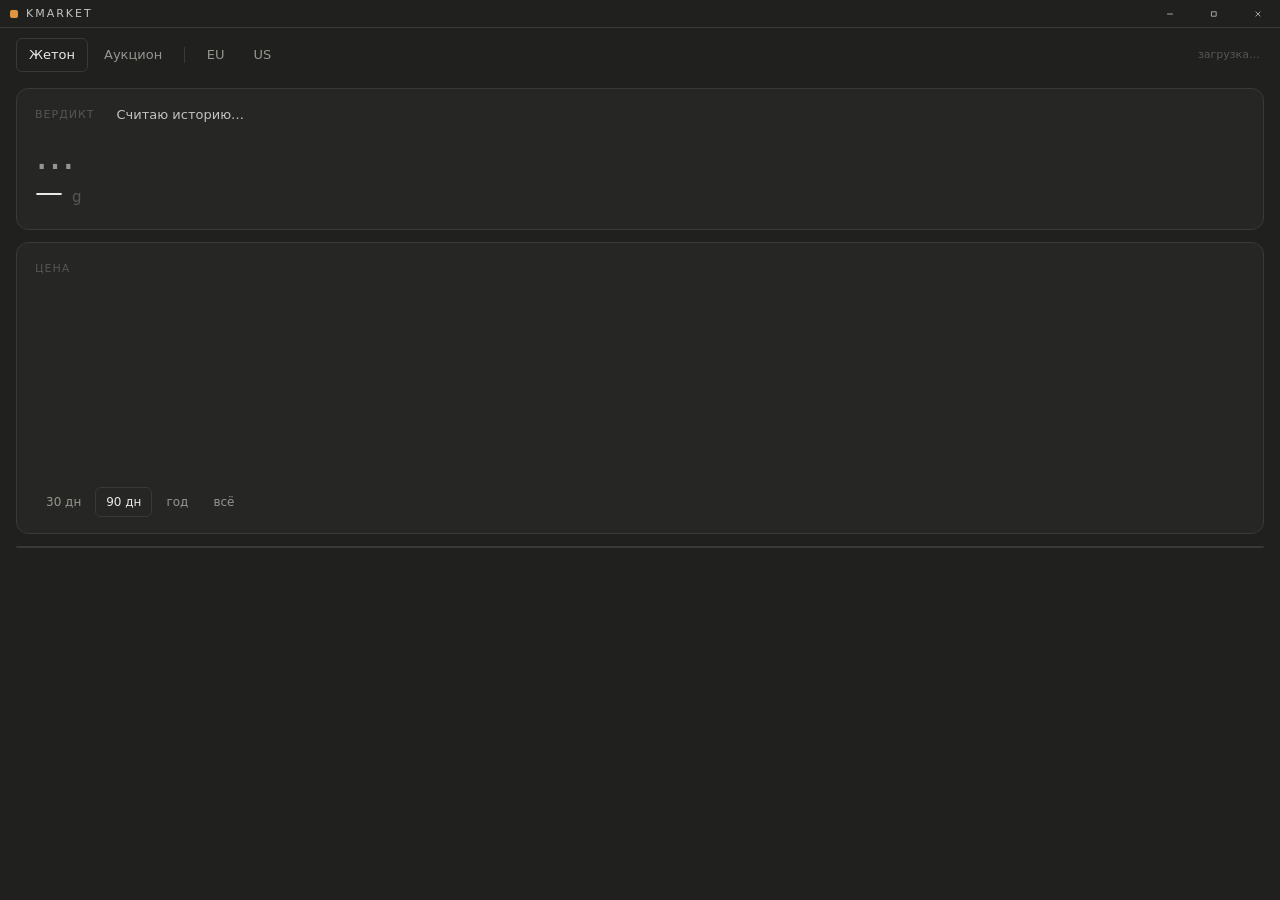
==== kmarket/ui/index.html @ 52eb10e0 "Модуль 2 (аукцион), приложение вместо сайта, сбор окнами Аукцион. Новые auction/items/watchlist/coll" ====
<!DOCTYPE html>
<html lang="ru">
<head>
<meta charset="utf-8">
<title>KMARKET</title>
<link rel="stylesheet" href="style.css">
</head>
<body data-max="0">

<!-- Иконки на сетке 24×24, толщина штриха 1.6, круглые концы, показ 12 px —
     кнопки окна система рисует именно такими. -->
<header class="titlebar pywebview-drag-region">
  <div class="brand">
    <span class="mark"></span>
    <span class="wordmark">KMARKET</span>
  </div>
  <div class="chrome">
    <button class="win" data-win="minimize" title="Свернуть" aria-label="Свернуть">
      <svg viewBox="0 0 24 24" aria-hidden="true"><path d="M7 12h10"/></svg>
    </button>
    <!-- Обе иконки лежат в разметке, меняется видимая: переписывать
         содержимое кнопки на лету WebView2 иногда не успевает отрисовать. -->
    <button class="win" id="btn-max" data-win="maximize" title="Развернуть" aria-label="Развернуть">
      <svg class="on-max" viewBox="0 0 24 24" aria-hidden="true">
        <path d="M7.6 7.6h8.8v8.8H7.6z"/>
      </svg>
      <svg class="on-restore" viewBox="0 0 24 24" aria-hidden="true">
        <path d="M9.4 9.4V7.6h7v7h-1.8"/>
        <path d="M7.6 9.4h7v7h-7z"/>
      </svg>
    </button>
    <button class="win danger" data-win="close" title="Закрыть" aria-label="Закрыть">
      <svg viewBox="0 0 24 24" aria-hidden="true">
        <path d="M7.8 7.8l8.4 8.4"/>
        <path d="M16.2 7.8l-8.4 8.4"/>
      </svg>
    </button>
  </div>
</header>

<main id="app">

  <nav class="tabs">
    <button class="tab is-on" data-tab="token">Жетон</button>
    <button class="tab" data-tab="auction">Аукцион</button>
    <span class="gsep"></span>
    <button class="tab" data-region="eu" id="reg-eu">EU</button>
    <button class="tab" data-region="us" id="reg-us">US</button>
    <span class="spacer"></span>
    <span class="stamp" id="stamp">загрузка…</span>
  </nav>

  <!-- ================= ЖЕТОН ================= -->
  <section class="view is-on" data-view="token">

    <div class="card">
      <div class="verdict">
        <div>
          <div class="label">Вердикт</div>
          <div class="vstate" id="v-state">…</div>
          <div class="price" id="v-price">— <span class="unit">g</span></div>
        </div>
        <div>
          <div class="vsummary" id="v-summary">Считаю историю…</div>
          <ul class="reasons" id="v-reasons"></ul>
        </div>
      </div>
    </div>

    <div class="card">
      <div class="label">Цена</div>
      <svg class="chart" id="chart" preserveAspectRatio="none"></svg>
      <div class="ranges" id="ranges">
        <button class="range" data-days="30">30 дн</button>
        <button class="range is-on" data-days="90">90 дн</button>
        <button class="range" data-days="365">год</button>
        <button class="range" data-days="3650">всё</button>
      </div>
    </div>

    <div class="grid" id="windows"></div>
  </section>

  <!-- ================= АУКЦИОН ================= -->
  <section class="view" data-view="auction">

    <div class="card" id="auction-note">
      <div class="label">Товарный аукцион EU</div>
      <div class="note" id="a-note">Загружаю…</div>
    </div>

    <div id="a-bargains"></div>

    <div class="label" style="padding: 6px 0 8px">Под слежкой</div>
    <div class="rows" id="a-rows"></div>
  </section>

</main>

<div id="error" hidden></div>

<script src="app.js"></script>
</body>
</html>
---- kmarket/ui/style.css ----
/* ==========================================================================
   KMARKET — оформление. Единая система с KTRANS и KFRAME.

   Правила взяты оттуда и здесь не пересматриваются:
   · цвет объявляется только в блоке палитры ниже, по месту — никогда;
   · включённое красится цветом линий, плашки под ним нет;
   · выключенное красится в --dim, а не гасится прозрачностью;
   · тень одна на все всплывающие — --lift, больших размытых теней не заводить;
   · межстрочное задаётся целым числом пикселей, кегли целые;
   · рамки волосяные, 0.5px;
   · движения нет: переходы только по цвету, 0.12s.

   ПРО СИГНАЛЫ РЫНКА. У старого веб-дашборда была своя тройка цветов
   (бирюза/янтарь/красный). Здесь её нет намеренно: в системе KTRANS ровно
   одно тёплое пятно, и заводить второй акцент — значит расходиться с ней.
   Поэтому янтарь означает «действовать сейчас» (брать жетон, выкупать
   недооценённое), красный — «стоп», всё остальное живёт словом, а не
   цветом. Состояние всегда подписано текстом, а не только окрашено.
   ========================================================================== */

:root {
  --bg: #20201f;
  --panel: #262625;
  --hover: #313130;
  --line: #393937;

  --text: #e9e9e7;
  --muted: #96968f;
  --dim: #565651;
  --chip: #c4c4c0;

  --accent: #e09442;
  --ink: #1c1c1b;
  --danger: #e2504b;

  --ui: "Segoe UI Variable Text", "Segoe UI", system-ui, sans-serif;
  --ui-display: "Segoe UI Variable Display", "Segoe UI Variable Text",
    "Segoe UI", system-ui, sans-serif;

  --lift: 0 2px 6px rgba(0, 0, 0, 0.32);
}

* {
  margin: 0;
  padding: 0;
  box-sizing: border-box;
}

/* Собственные правила display перебивают атрибут hidden — закрываем дыру. */
[hidden] {
  display: none !important;
}

html,
body {
  height: 100%;
  overflow: hidden;
}

body {
  display: grid;
  grid-template-rows: 28px 1fr;
  background: var(--bg);
  color: var(--text);
  font: 13px/20px var(--ui);
  -webkit-font-smoothing: antialiased;
}

/* ---------- шапка окна ---------- */

.titlebar {
  display: flex;
  align-items: center;
  justify-content: space-between;
  padding-left: 10px;
  border-bottom: 0.5px solid var(--line);
  user-select: none;
}

.brand {
  display: flex;
  align-items: center;
  gap: 8px;
}

.mark {
  width: 8px;
  height: 8px;
  border-radius: 2px;
  background: var(--accent);
}

.wordmark {
  font-size: 11px;
  letter-spacing: 2px; /* разрядка целыми пикселями, не долями em */
  color: var(--chip);
}

.chrome {
  display: flex;
}

.win {
  width: 44px;
  height: 27px;
  display: grid;
  place-items: center;
  background: none;
  border: 0;
  cursor: pointer;
  color: var(--chip);
  transition: background 0.12s ease, color 0.12s ease;
}

.win svg {
  width: 12px;
  height: 12px;
  fill: none;
  stroke: currentColor;
  stroke-width: 1.6;
  stroke-linecap: round;
  stroke-linejoin: round;
}

.win:hover {
  background: var(--hover);
  color: var(--text);
}

.win.danger:hover {
  background: #b5362b; /* один из двух литералов системы, есть и у плеера */
  color: #fff;
}

#btn-max .on-restore {
  display: none;
}

body[data-max="1"] #btn-max .on-max {
  display: none;
}

body[data-max="1"] #btn-max .on-restore {
  display: block;
}

/* ---------- каркас ---------- */

#app {
  display: grid;
  grid-template-rows: auto 1fr;
  min-height: 0;
}

.tabs {
  display: flex;
  align-items: center;
  gap: 3px; /* внутри группы 3 px, между группами 9 px — ритм неравномерен */
  padding: 10px 16px 0;
}

.tab {
  padding: 6px 12px;
  border: 0.5px solid transparent;
  border-radius: 6px;
  background: none;
  color: var(--muted);
  font: inherit;
  cursor: pointer;
  transition: color 0.12s ease, border-color 0.12s ease;
}

.tab:hover {
  color: var(--text);
}

/* Включённое красится линией, плашки под ним нет. */
.tab.is-on {
  color: var(--text);
  border-color: var(--line);
}

.gsep {
  width: 0.5px;
  height: 16px;
  margin: 0 6px;
  background: var(--line);
}

.spacer {
  flex: 1;
}

.stamp {
  font-size: 11px;
  color: var(--dim);
  font-variant-numeric: tabular-nums;
  padding-right: 4px;
}

.view {
  display: none;
  min-height: 0;
  overflow-y: auto;
  padding: 16px;
}

.view.is-on {
  display: block;
}

/* ---------- карточки ---------- */

.card {
  background: var(--panel);
  border: 0.5px solid var(--line);
  border-radius: 12px;
  padding: 16px 18px;
  margin-bottom: 12px;
}

.label {
  font-size: 11px;
  letter-spacing: 1px;
  text-transform: uppercase;
  color: var(--dim);
  margin-bottom: 8px;
}

/* ---------- вердикт ---------- */

.verdict {
  display: grid;
  grid-template-columns: auto 1fr;
  gap: 22px;
  align-items: start;
}

.vstate {
  font-family: var(--ui-display);
  font-size: 40px;
  line-height: 44px;
  letter-spacing: 1px;
  white-space: nowrap;
  color: var(--muted);
}

.vstate[data-state="buy"] {
  color: var(--accent);
}

.vstate[data-state="avoid"] {
  color: var(--danger);
}

.vsummary {
  color: var(--chip);
  margin-bottom: 10px;
}

.reasons {
  list-style: none;
  display: grid;
  gap: 6px;
}

.reasons li {
  color: var(--muted);
  padding-left: 12px;
  position: relative;
}

.reasons li::before {
  content: "";
  position: absolute;
  left: 0;
  top: 9px;
  width: 4px;
  height: 0.5px;
  background: var(--dim);
}

.price {
  font-family: var(--ui-display);
  font-size: 28px;
  line-height: 32px;
  font-variant-numeric: tabular-nums;
}

.unit {
  color: var(--dim);
  font-size: 15px;
}

/* ---------- сетка показателей ---------- */

.grid {
  display: grid;
  grid-template-columns: repeat(auto-fit, minmax(150px, 1fr));
  gap: 1px;
  background: var(--line);
  border: 0.5px solid var(--line);
  border-radius: 10px;
  overflow: hidden;
}

.cell {
  background: var(--panel);
  padding: 12px 14px;
}

.cell b {
  display: block;
  font-weight: 400;
  font-size: 17px;
  line-height: 24px;
  font-variant-numeric: tabular-nums;
}

.cell span {
  font-size: 11px;
  color: var(--dim);
}

/* ---------- график ---------- */

.chart {
  width: 100%;
  height: 190px;
  display: block;
}

.chart .line {
  fill: none;
  stroke: var(--accent);
  stroke-width: 1.5;
  stroke-linejoin: round;
  stroke-linecap: round;
}

.chart .axis {
  stroke: var(--line);
  stroke-width: 0.5;
}

.chart .evt {
  stroke: var(--dim);
  stroke-width: 0.5;
  stroke-dasharray: 2 3;
}

.chart text {
  fill: var(--dim);
  font-size: 10px;
  font-family: var(--ui);
}

.ranges {
  display: flex;
  gap: 3px;
  margin-top: 10px;
}

.range {
  padding: 4px 10px;
  border: 0.5px solid transparent;
  border-radius: 6px;
  background: none;
  color: var(--muted);
  font: inherit;
  font-size: 12px;
  cursor: pointer;
  transition: color 0.12s ease, border-color 0.12s ease;
}

.range:hover {
  color: var(--text);
}

.range.is-on {
  color: var(--text);
  border-color: var(--line);
}

/* ---------- таблица аукциона ---------- */

.rows {
  display: grid;
  gap: 1px;
  background: var(--line);
  border: 0.5px solid var(--line);
  border-radius: 10px;
  overflow: hidden;
}

.row {
  display: grid;
  grid-template-columns: 24px 1fr 96px 96px 104px 104px 96px;
  align-items: center;
  gap: 12px;
  background: var(--panel);
  padding: 9px 14px;
  transition: background 0.12s ease;
}

.row:hover {
  background: var(--hover);
}

.row.head {
  background: var(--bg);
  color: var(--dim);
  font-size: 11px;
  letter-spacing: 1px;
  text-transform: uppercase;
}

.row.head:hover {
  background: var(--bg);
}

.icon {
  width: 24px;
  height: 24px;
  border-radius: 4px;
  border: 0.5px solid var(--line);
  background: var(--hover);
  object-fit: cover;
}

.iname {
  min-width: 0;
  overflow: hidden;
  text-overflow: ellipsis;
  white-space: nowrap;
}

.isub {
  font-size: 11px;
  color: var(--dim);
}

.num {
  text-align: right;
  font-variant-numeric: tabular-nums;
}

.num.soft {
  color: var(--muted);
}

/* Скидка — единственное место в строке, где цвет что-то значит. */
.gap.is-deal {
  color: var(--accent);
}

.state {
  font-size: 11px;
  letter-spacing: 1px;
  text-transform: uppercase;
  text-align: right;
  color: var(--dim);
}

.state[data-state="buy"] {
  color: var(--accent);
}

.state[data-state="sell"] {
  color: var(--chip);
}

/* ---------- сообщения ---------- */

.note {
  color: var(--muted);
  padding: 10px 0;
}

.empty {
  color: var(--dim);
  padding: 28px 0;
  text-align: center;
}

#error {
  position: fixed;
  left: 16px;
  right: 16px;
  bottom: 12px;
  background: var(--panel);
  border: 0.5px solid var(--line);
  border-left: 2px solid var(--danger);
  border-radius: 6px;
  padding: 10px 14px;
  color: var(--chip);
  box-shadow: var(--lift);
  cursor: pointer;
}
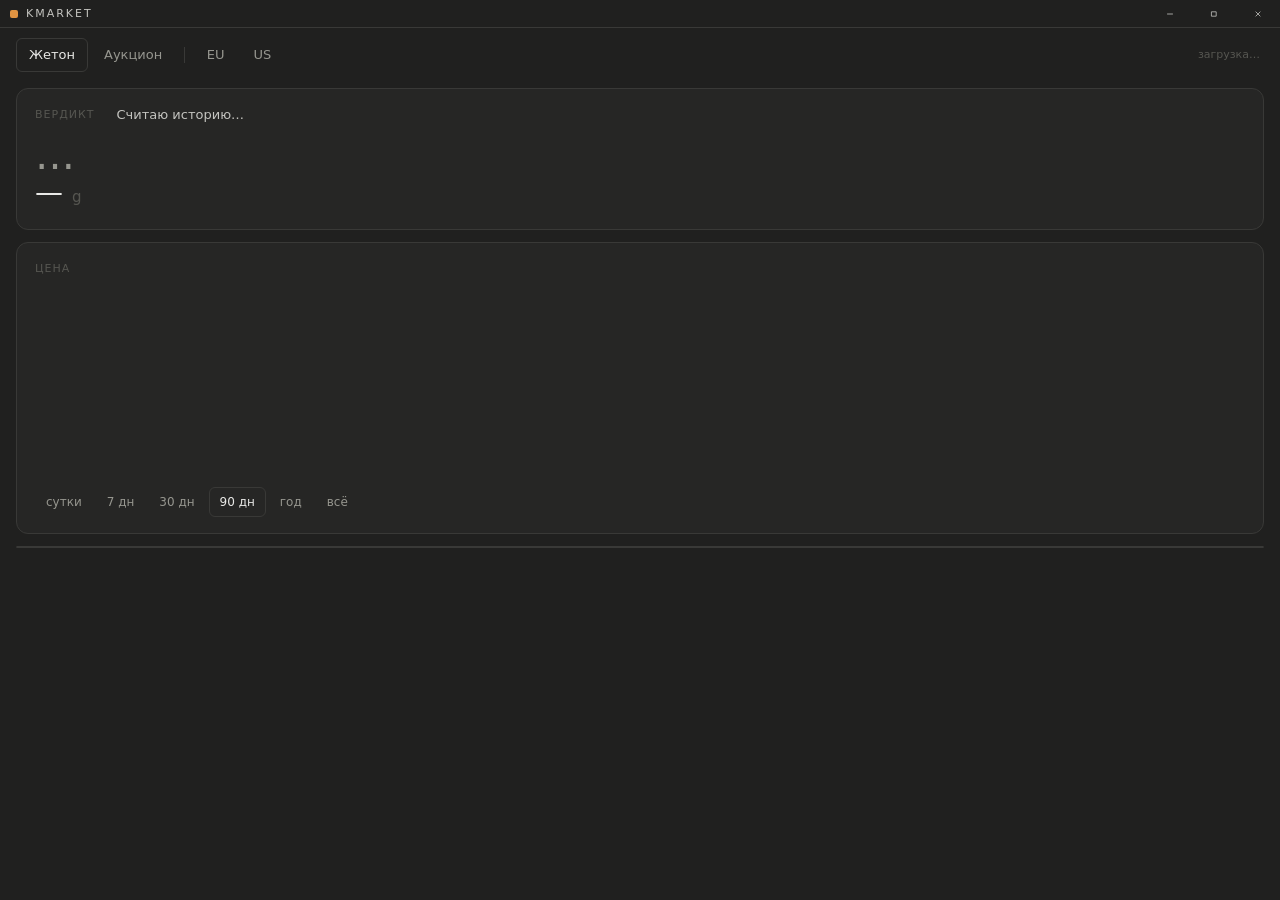
==== commit 041e3cc2: "wip: состояние перед упрощением (рецепты, крафт, складчина) Контрольная точка: всё, что было в работ" ====
--- a/kmarket/ui/index.html
+++ b/kmarket/ui/index.html
@@ -68,9 +68,17 @@
     </div>
 
     <div class="card">
-      <div class="label">Цена</div>
+      <div class="chart-head">
+        <span class="label">Цена</span>
+        <span class="readout" id="probe-readout" hidden></span>
+      </div>
       <svg class="chart" id="chart" preserveAspectRatio="none"></svg>
+      <!-- Сутки и неделя добавлены по просьбе Карена 2026-08-09: цена
+           пересчитывается раз в 20 минут, и на коротком горизонте видно
+           внутрисуточное движение, которое на 30 днях уже сглажено. -->
       <div class="ranges" id="ranges">
+        <button class="range" data-days="1">сутки</button>
+        <button class="range" data-days="7">7 дн</button>
         <button class="range" data-days="30">30 дн</button>
         <button class="range is-on" data-days="90">90 дн</button>
         <button class="range" data-days="365">год</button>
@@ -85,14 +93,64 @@
   <section class="view" data-view="auction">
 
     <div class="card" id="auction-note">
-      <div class="label">Товарный аукцион EU</div>
+      <div class="chart-head">
+        <span class="label">Товарный аукцион EU</span>
+        <button class="range" id="a-refresh">обновить</button>
+      </div>
       <div class="note" id="a-note">Загружаю…</div>
+      <div class="caveat" id="a-accuracy" hidden></div>
+      <div class="ready" id="a-ready" hidden></div>
     </div>
 
-    <div id="a-bargains"></div>
+    <!-- ПОРЯДОК СЕКЦИЙ — ЭТО ОТВЕТ НА «НЕ ПОНИМАЮ, КАК ПОЛЬЗОВАТЬСЯ».
+         Сверху вниз: что делать сейчас → чем это подкрепить → всё
+         остальное. Первая секция раскрыта, прочие свёрнуты, чтобы экран
+         не начинался с шести списков разом. -->
 
-    <div class="label" style="padding: 6px 0 8px">Под слежкой</div>
-    <div class="rows" id="a-rows"></div>
+    <section class="card fold is-main" data-fold="stockpile">
+      <button class="fold-head" type="button">
+        <span class="fold-mark">−</span>
+        <span class="label">Что запасать под патч</span>
+        <span class="fold-sum" id="a-stockpile-sum"></span>
+      </button>
+      <div class="fold-body" id="a-stockpile"></div>
+    </section>
+
+    <section class="card fold is-closed" data-fold="craft">
+      <button class="fold-head" type="button">
+        <span class="fold-mark">+</span>
+        <span class="label">Выгодно скрафтить</span>
+        <span class="fold-sum" id="a-craft-sum"></span>
+      </button>
+      <div class="fold-body" id="a-craft"></div>
+    </section>
+
+    <!-- СЕКЦИИ «РАЗРЫВЫ В СТАКАНЕ» БОЛЬШЕ НЕТ (решение Карена 2026-08-09).
+         Выкуп дешёвого хвоста дважды проверен на живом прилавке, и оба
+         раза сделка не существовала: снимок Blizzard обновляется раз в
+         час, а хвост разбирают за минуты. Держать это на экране значило
+         бы предлагать заведомо неисполнимое. Расчёт остался в
+         analytics.bargains на случай, если такт когда-нибудь изменится. -->
+
+    <section class="card fold is-closed" data-fold="rhythm" id="a-rhythm" hidden>
+      <button class="fold-head" type="button">
+        <span class="fold-mark">+</span>
+        <span class="label">Недельный ритм · время серверов</span>
+        <span class="fold-sum" id="a-rhythm-sum"></span>
+      </button>
+      <div class="fold-body" id="a-rhythm-body"></div>
+    </section>
+
+    <section class="card fold is-closed" data-fold="rows">
+      <button class="fold-head" type="button">
+        <span class="fold-mark">+</span>
+        <span class="label">Все товары под слежкой</span>
+        <span class="fold-sum" id="a-rows-sum"></span>
+      </button>
+      <div class="fold-body">
+        <div class="rows" id="a-rows"></div>
+      </div>
+    </section>
   </section>
 
 </main>
--- a/kmarket/ui/style.css
+++ b/kmarket/ui/style.css
@@ -227,6 +227,68 @@
   margin-bottom: 8px;
 }
 
+/* ---------- сворачиваемые секции ----------
+ *
+ * Появились 2026-08-09 по прямой просьбе Карена: «всё так хаотично и
+ * непонятно». Секций на вкладке аукциона стало шесть, и все они лезли на
+ * экран разом, без подсказки, что читать первым.
+ *
+ * Движения нет (правило KTRANS): секция просто есть или её нет. Раскрытое
+ * состояние обозначается ЗНАКОМ и цветом текста, плашки под заголовком не
+ * появляется. Свёрнутый заголовок держит короткую сводку справа — иначе
+ * сворачивание прячет не только подробности, но и сам факт, что там
+ * что-то есть. */
+
+.fold-head {
+  display: flex;
+  align-items: baseline;
+  gap: 10px;
+  width: 100%;
+  padding: 0;
+  border: 0;
+  background: none;
+  color: inherit;
+  font: inherit;
+  cursor: pointer;
+  text-align: left;
+}
+
+.fold-head .label {
+  margin-bottom: 0;
+  color: var(--text);
+}
+
+.fold.is-closed .fold-head .label {
+  color: var(--dim);
+}
+
+.fold-mark {
+  color: var(--dim);
+  font-size: 11px;
+  width: 10px;
+  flex: none;
+}
+
+.fold-sum {
+  margin-left: auto;
+  color: var(--muted);
+  font-size: 12px;
+}
+
+.fold-body {
+  padding-top: 12px;
+}
+
+.fold.is-closed .fold-body {
+  display: none;
+}
+
+/* Главная секция — та, с которой начинают читать. Тёплая линия слева
+ * ровно одна на всю вкладку: второй акцент был бы расхождением с KTRANS. */
+.fold.is-main {
+  border-left: 2px solid var(--accent);
+}
+
 /* ---------- вердикт ---------- */
 
 .verdict {
@@ -324,10 +386,42 @@
 
 /* ---------- график ---------- */
 
+.chart-head {
+  display: flex;
+  align-items: baseline;
+  justify-content: space-between;
+  gap: 12px;
+  margin-bottom: 8px;
+}
+
+.chart-head .label {
+  margin-bottom: 0;
+}
+
+/* Значение под курсором. Моноширинных цифр не заводим — хватает
+   tabular-nums, иначе число дёргалось бы при движении мыши. */
+.readout {
+  color: var(--chip);
+  font-variant-numeric: tabular-nums;
+  font-size: 12px;
+}
+
 .chart {
   width: 100%;
   height: 190px;
   display: block;
+  cursor: crosshair;
+}
+
+.chart .probe-line {
+  stroke: var(--dim);
+  stroke-width: 0.5;
+}
+
+.chart .probe-dot {
+  fill: var(--accent);
+  stroke: var(--panel);
+  stroke-width: 1.5;
 }
 
 .chart .line {
@@ -449,6 +543,15 @@
   color: var(--muted);
 }
 
+/* Количество штук под суммой. Нужно ДО покупки: тысячи дешёвых единиц
+   приезжают десятками стопок в почту, и разбирать их дольше, чем
+   заработать. Цифра должна быть видна, а не прятаться в подсказке. */
+.num .sub {
+  display: block;
+  font-size: 10px;
+  color: var(--dim);
+}
+
 /* Скидка — единственное место в строке, где цвет что-то значит. */
 .gap.is-deal {
   color: var(--accent);
@@ -468,6 +571,87 @@
 
 .state[data-state="sell"] {
   color: var(--chip);
+}
+
+/* Оговорка о точности. Не плашка и не «жёлтый треугольник»: это не
+   ошибка, а свойство данных, и жить оно должно спокойным текстом с
+   отбивкой линией — как всё остальное в этой системе. */
+.caveat {
+  margin-top: 10px;
+  padding-left: 10px;
+  border-left: 2px solid var(--line);
+  font-size: 12px;
+  color: var(--muted);
+}
+
+.caveat b {
+  font-weight: 400;
+  color: var(--chip);
+}
+
+.caveat .warn {
+  color: var(--accent);
+}
+
+/* ---------- недельный ритм ---------- */
+
+.rhythm {
+  display: grid;
+  grid-template-columns: repeat(auto-fit, minmax(180px, 1fr));
+  gap: 18px;
+  margin-bottom: 10px;
+}
+
+.rh-when {
+  display: block;
+  font-family: var(--ui-display);
+  font-size: 22px;
+  line-height: 28px;
+  font-variant-numeric: tabular-nums;
+}
+
+.rh-what {
+  display: block;
+  font-size: 11px;
+  color: var(--dim);
+}
+
+/* ---------- полоса созревания ---------- */
+
+.ready {
+  display: flex;
+  flex-wrap: wrap;
+  gap: 18px;
+  margin-top: 10px;
+  padding-top: 10px;
+  border-top: 0.5px solid var(--line);
+  font-size: 12px;
+  color: var(--dim);
+}
+
+.ready b {
+  font-weight: 400;
+  color: var(--chip);
+}
+
+/* Постоянная скидка — единственное, что в подстрочнике стоит выделить:
+   именно она отличает маршрут от лотереи. */
+.perm {
+  color: var(--chip);
+}
+
+/* Метка «старьё» — предупреждение, а не украшение: плашки нет, только
+   рамка, как у всего включённого в этой системе. */
+.tag {
+  display: inline-block;
+  margin-left: 6px;
+  padding: 0 5px;
+  border: 0.5px solid var(--line);
+  border-radius: 3px;
+  font-size: 10px;
+  line-height: 15px;
+  color: var(--muted);
+  vertical-align: 1px;
 }
 
 /* ---------- сообщения ---------- */
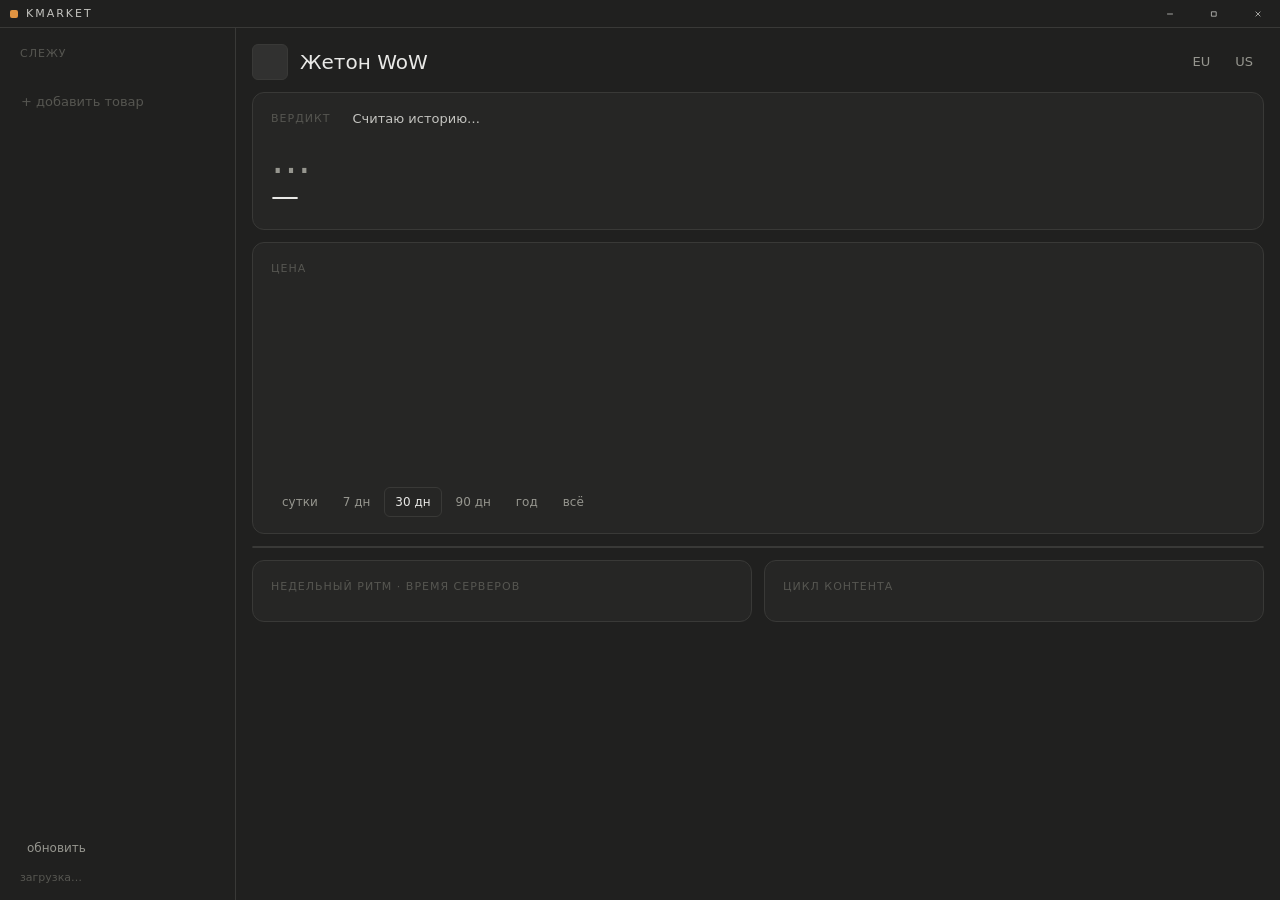
==== commit fcb848d0: "KMARKET → трекер выбранных товаров Окно теперь показывает жетон и товары, которые Карен выбрал сам: " ====
--- a/kmarket/ui/index.html
+++ b/kmarket/ui/index.html
@@ -40,25 +40,40 @@
 
 <main id="app">
 
-  <nav class="tabs">
-    <button class="tab is-on" data-tab="token">Жетон</button>
-    <button class="tab" data-tab="auction">Аукцион</button>
-    <span class="gsep"></span>
-    <button class="tab" data-region="eu" id="reg-eu">EU</button>
-    <button class="tab" data-region="us" id="reg-us">US</button>
+  <!-- Слева то, за чем следим. Жетон всегда первый, товары добавляются
+       поиском. Выбор подсвечивается линией, как вкладки в KTRANS. -->
+  <aside class="side">
+    <div class="label">Слежу</div>
+    <div class="assets" id="assets"></div>
+    <button class="add" id="add" type="button">+ добавить товар</button>
     <span class="spacer"></span>
+    <button class="range" id="refresh" type="button" title="Спросить у Blizzard свежие цены">обновить</button>
     <span class="stamp" id="stamp">загрузка…</span>
-  </nav>
+  </aside>
 
-  <!-- ================= ЖЕТОН ================= -->
-  <section class="view is-on" data-view="token">
+  <!-- ================= РАЗБОР ЖЕТОНА ИЛИ ТОВАРА ================= -->
+  <section class="view is-on" data-view="asset">
+
+    <div class="ahead">
+      <span class="icon big" id="a-icon"></span>
+      <div class="title">
+        <div class="aname" id="a-name">Жетон WoW</div>
+        <div class="isub" id="a-sub"></div>
+      </div>
+      <span class="spacer"></span>
+      <span class="regions" id="regions">
+        <button class="tab" data-region="eu">EU</button>
+        <button class="tab" data-region="us">US</button>
+      </span>
+      <button class="range" id="untrack" type="button" hidden>не следить</button>
+    </div>
 
     <div class="card">
       <div class="verdict">
         <div>
           <div class="label">Вердикт</div>
           <div class="vstate" id="v-state">…</div>
-          <div class="price" id="v-price">— <span class="unit">g</span></div>
+          <div class="price" id="v-price">—</div>
         </div>
         <div>
           <div class="vsummary" id="v-summary">Считаю историю…</div>
@@ -73,88 +88,47 @@
         <span class="readout" id="probe-readout" hidden></span>
       </div>
       <svg class="chart" id="chart" preserveAspectRatio="none"></svg>
-      <!-- Сутки и неделя добавлены по просьбе Карена 2026-08-09: цена
-           пересчитывается раз в 20 минут, и на коротком горизонте видно
-           внутрисуточное движение, которое на 30 днях уже сглажено. -->
       <div class="ranges" id="ranges">
         <button class="range" data-days="1">сутки</button>
         <button class="range" data-days="7">7 дн</button>
-        <button class="range" data-days="30">30 дн</button>
-        <button class="range is-on" data-days="90">90 дн</button>
+        <button class="range is-on" data-days="30">30 дн</button>
+        <button class="range" data-days="90">90 дн</button>
         <button class="range" data-days="365">год</button>
         <button class="range" data-days="3650">всё</button>
       </div>
     </div>
 
     <div class="grid" id="windows"></div>
+
+    <div class="pair">
+      <div class="card" id="rhythm-card">
+        <div class="label">Недельный ритм · время серверов</div>
+        <div id="rhythm"></div>
+      </div>
+      <div class="card" id="cycle-card">
+        <div class="label">Цикл контента</div>
+        <div id="cycle"></div>
+      </div>
+    </div>
   </section>
 
-  <!-- ================= АУКЦИОН ================= -->
-  <section class="view" data-view="auction">
-
-    <div class="card" id="auction-note">
-      <div class="chart-head">
-        <span class="label">Товарный аукцион EU</span>
-        <button class="range" id="a-refresh">обновить</button>
-      </div>
-      <div class="note" id="a-note">Загружаю…</div>
-      <div class="caveat" id="a-accuracy" hidden></div>
-      <div class="ready" id="a-ready" hidden></div>
+  <!-- ================= ПОИСК ТОВАРА ================= -->
+  <section class="view" data-view="search">
+    <div class="card">
+      <div class="label">Добавить товар</div>
+      <form class="search" id="search-form">
+        <input id="q" type="text" placeholder="Название, например: гелиотроп" autocomplete="off" spellcheck="false">
+        <button class="range" type="submit">найти</button>
+      </form>
+      <div class="note" id="search-note">Ищется по товарному аукциону EU — реагенты, расходники,
+        самоцветы, руны. Снаряжение и петы живут на аукционах отдельных реалмов, их здесь нет.</div>
+      <div class="rows" id="results" hidden></div>
     </div>
-
-    <!-- ПОРЯДОК СЕКЦИЙ — ЭТО ОТВЕТ НА «НЕ ПОНИМАЮ, КАК ПОЛЬЗОВАТЬСЯ».
-         Сверху вниз: что делать сейчас → чем это подкрепить → всё
-         остальное. Первая секция раскрыта, прочие свёрнуты, чтобы экран
-         не начинался с шести списков разом. -->
-
-    <section class="card fold is-main" data-fold="stockpile">
-      <button class="fold-head" type="button">
-        <span class="fold-mark">−</span>
-        <span class="label">Что запасать под патч</span>
-        <span class="fold-sum" id="a-stockpile-sum"></span>
-      </button>
-      <div class="fold-body" id="a-stockpile"></div>
-    </section>
-
-    <section class="card fold is-closed" data-fold="craft">
-      <button class="fold-head" type="button">
-        <span class="fold-mark">+</span>
-        <span class="label">Выгодно скрафтить</span>
-        <span class="fold-sum" id="a-craft-sum"></span>
-      </button>
-      <div class="fold-body" id="a-craft"></div>
-    </section>
-
-    <!-- СЕКЦИИ «РАЗРЫВЫ В СТАКАНЕ» БОЛЬШЕ НЕТ (решение Карена 2026-08-09).
-         Выкуп дешёвого хвоста дважды проверен на живом прилавке, и оба
-         раза сделка не существовала: снимок Blizzard обновляется раз в
-         час, а хвост разбирают за минуты. Держать это на экране значило
-         бы предлагать заведомо неисполнимое. Расчёт остался в
-         analytics.bargains на случай, если такт когда-нибудь изменится. -->
-
-    <section class="card fold is-closed" data-fold="rhythm" id="a-rhythm" hidden>
-      <button class="fold-head" type="button">
-        <span class="fold-mark">+</span>
-        <span class="label">Недельный ритм · время серверов</span>
-        <span class="fold-sum" id="a-rhythm-sum"></span>
-      </button>
-      <div class="fold-body" id="a-rhythm-body"></div>
-    </section>
-
-    <section class="card fold is-closed" data-fold="rows">
-      <button class="fold-head" type="button">
-        <span class="fold-mark">+</span>
-        <span class="label">Все товары под слежкой</span>
-        <span class="fold-sum" id="a-rows-sum"></span>
-      </button>
-      <div class="fold-body">
-        <div class="rows" id="a-rows"></div>
-      </div>
-    </section>
   </section>
 
 </main>
 
+<div id="toast" hidden></div>
 <div id="error" hidden></div>
 
 <script src="app.js"></script>
--- a/kmarket/ui/style.css
+++ b/kmarket/ui/style.css
@@ -13,9 +13,8 @@
    ПРО СИГНАЛЫ РЫНКА. У старого веб-дашборда была своя тройка цветов
    (бирюза/янтарь/красный). Здесь её нет намеренно: в системе KTRANS ровно
    одно тёплое пятно, и заводить второй акцент — значит расходиться с ней.
-   Поэтому янтарь означает «действовать сейчас» (брать жетон, выкупать
-   недооценённое), красный — «стоп», всё остальное живёт словом, а не
-   цветом. Состояние всегда подписано текстом, а не только окрашено.
+   Поэтому янтарь означает «действовать сейчас» (брать), красный —
+   «стоп», всё остальное живёт словом, а не цветом. Состояние всегда подписано текстом, а не только окрашено.
    ========================================================================== */
 
 :root {
@@ -144,47 +143,90 @@
   display: block;
 }
 
-/* ---------- каркас ---------- */
+/* ---------- каркас ----------
+ *
+ * Две колонки: слева то, за чем следим, справа разбор выбранного. Так
+ * устроено после упрощения 2026-10-09: вкладка «Аукцион» с шестью
+ * секциями ушла, её место занял короткий список, который Карен
+ * составляет сам. */
 
 #app {
   display: grid;
-  grid-template-rows: auto 1fr;
+  grid-template-columns: 236px 1fr;
   min-height: 0;
 }
 
-.tabs {
-  display: flex;
+.side {
+  display: flex;
+  flex-direction: column;
+  gap: 3px;
+  min-height: 0;
+  overflow-y: auto;
+  padding: 16px 10px 12px 12px;
+  border-right: 0.5px solid var(--line);
+}
+
+.side > .label {
+  padding-left: 8px;
+}
+
+.assets {
+  display: flex;
+  flex-direction: column;
+  gap: 3px;
+}
+
+/* Строка списка. Включённое красится линией, плашки под ним нет. */
+.asset,
+.add {
+  display: grid;
+  grid-template-columns: 24px 1fr;
   align-items: center;
-  gap: 3px; /* внутри группы 3 px, между группами 9 px — ритм неравномерен */
-  padding: 10px 16px 0;
-}
-
-.tab {
-  padding: 6px 12px;
+  gap: 10px;
+  width: 100%;
+  padding: 7px 8px;
   border: 0.5px solid transparent;
-  border-radius: 6px;
+  border-radius: 8px;
   background: none;
   color: var(--muted);
   font: inherit;
+  text-align: left;
   cursor: pointer;
   transition: color 0.12s ease, border-color 0.12s ease;
 }
 
-.tab:hover {
-  color: var(--text);
-}
-
-/* Включённое красится линией, плашки под ним нет. */
-.tab.is-on {
+.asset:hover,
+.add:hover {
+  color: var(--text);
+}
+
+.asset.is-on,
+.add.is-on {
   color: var(--text);
   border-color: var(--line);
 }
 
-.gsep {
-  width: 0.5px;
-  height: 16px;
-  margin: 0 6px;
-  background: var(--line);
+.add {
+  display: block;
+  margin-top: 6px;
+  color: var(--dim);
+}
+
+.asset .isub {
+  display: block;
+}
+
+.st[data-state="buy"] {
+  color: var(--accent);
+}
+
+.st[data-state="avoid"] {
+  color: var(--danger);
+}
+
+.side .range {
+  align-self: flex-start;
+  margin-left: 4px;
 }
 
 .spacer {
@@ -195,7 +237,7 @@
   font-size: 11px;
   color: var(--dim);
   font-variant-numeric: tabular-nums;
-  padding-right: 4px;
+  padding: 2px 0 0 8px;
 }
 
 .view {
@@ -207,6 +249,57 @@
 
 .view.is-on {
   display: block;
+}
+
+/* Шапка разбора: иконка, имя, переключатели. */
+.ahead {
+  display: flex;
+  align-items: center;
+  gap: 12px;
+  margin-bottom: 12px;
+}
+
+.aname {
+  font-family: var(--ui-display);
+  font-size: 20px;
+  line-height: 26px;
+}
+
+.regions {
+  display: flex;
+  gap: 3px;
+}
+
+.tab {
+  padding: 4px 10px;
+  border: 0.5px solid transparent;
+  border-radius: 6px;
+  background: none;
+  color: var(--muted);
+  font: inherit;
+  cursor: pointer;
+  transition: color 0.12s ease, border-color 0.12s ease;
+}
+
+.tab:hover {
+  color: var(--text);
+}
+
+.tab.is-on {
+  color: var(--text);
+  border-color: var(--line);
+}
+
+/* Ритм и цикл — рядом: оба отвечают на «когда», а не на «сколько». */
+.pair {
+  display: grid;
+  grid-template-columns: 1fr 1fr;
+  gap: 12px;
+  margin-top: 12px;
+}
+
+.pair .card {
+  margin-bottom: 0;
 }
 
 /* ---------- карточки ---------- */
@@ -227,68 +320,6 @@
   margin-bottom: 8px;
 }
 
-/* ---------- сворачиваемые секции ----------
- *
- * Появились 2026-08-09 по прямой просьбе Карена: «всё так хаотично и
- * непонятно». Секций на вкладке аукциона стало шесть, и все они лезли на
- * экран разом, без подсказки, что читать первым.
- *
- * Движения нет (правило KTRANS): секция просто есть или её нет. Раскрытое
- * состояние обозначается ЗНАКОМ и цветом текста, плашки под заголовком не
- * появляется. Свёрнутый заголовок держит короткую сводку справа — иначе
- * сворачивание прячет не только подробности, но и сам факт, что там
- * что-то есть. */
-
-.fold-head {
-  display: flex;
-  align-items: baseline;
-  gap: 10px;
-  width: 100%;
-  padding: 0;
-  border: 0;
-  background: none;
-  color: inherit;
-  font: inherit;
-  cursor: pointer;
-  text-align: left;
-}
-
-.fold-head .label {
-  margin-bottom: 0;
-  color: var(--text);
-}
-
-.fold.is-closed .fold-head .label {
-  color: var(--dim);
-}
-
-.fold-mark {
-  color: var(--dim);
-  font-size: 11px;
-  width: 10px;
-  flex: none;
-}
-
-.fold-sum {
-  margin-left: auto;
-  color: var(--muted);
-  font-size: 12px;
-}
-
-.fold-body {
-  padding-top: 12px;
-}
-
-.fold.is-closed .fold-body {
-  display: none;
-}
-
-/* Главная секция — та, с которой начинают читать. Тёплая линия слева
- * ровно одна на всю вкладку: второй акцент был бы расхождением с KTRANS. */
-.fold.is-main {
-  border-left: 2px solid var(--accent);
-}
-
 /* ---------- вердикт ---------- */
 
 .verdict {
@@ -313,6 +344,11 @@
 
 .vstate[data-state="avoid"] {
   color: var(--danger);
+}
+
+/* «Продавать» — не тревога и не призыв купить: светлым, без акцента. */
+.vstate[data-state="sell"] {
+  color: var(--chip);
 }
 
 .vsummary {
@@ -358,7 +394,7 @@
 
 .grid {
   display: grid;
-  grid-template-columns: repeat(auto-fit, minmax(150px, 1fr));
+  grid-template-columns: repeat(auto-fit, minmax(128px, 1fr));
   gap: 1px;
   background: var(--line);
   border: 0.5px solid var(--line);
@@ -476,42 +512,7 @@
   border-color: var(--line);
 }
 
-/* ---------- таблица аукциона ---------- */
-
-.rows {
-  display: grid;
-  gap: 1px;
-  background: var(--line);
-  border: 0.5px solid var(--line);
-  border-radius: 10px;
-  overflow: hidden;
-}
-
-.row {
-  display: grid;
-  grid-template-columns: 24px 1fr 96px 96px 104px 104px 96px;
-  align-items: center;
-  gap: 12px;
-  background: var(--panel);
-  padding: 9px 14px;
-  transition: background 0.12s ease;
-}
-
-.row:hover {
-  background: var(--hover);
-}
-
-.row.head {
-  background: var(--bg);
-  color: var(--dim);
-  font-size: 11px;
-  letter-spacing: 1px;
-  text-transform: uppercase;
-}
-
-.row.head:hover {
-  background: var(--bg);
-}
+/* ---------- иконки ---------- */
 
 .icon {
   width: 24px;
@@ -522,6 +523,92 @@
   object-fit: cover;
 }
 
+.icon.big {
+  width: 36px;
+  height: 36px;
+  border-radius: 6px;
+  flex: none;
+}
+
+/* У жетона нет иконки из API — рисуем знак бренда: тот же квадрат, что в
+   шапке окна. */
+.icon.token {
+  display: grid;
+  place-items: center;
+}
+
+.icon.token::after {
+  content: "";
+  width: 34%;
+  height: 34%;
+  border-radius: 2px;
+  background: var(--accent);
+}
+
+/* ---------- результаты поиска ---------- */
+
+.search {
+  display: flex;
+  gap: 8px;
+  margin-bottom: 4px;
+}
+
+.search input {
+  flex: 1;
+  padding: 6px 10px;
+  border: 0.5px solid var(--line);
+  border-radius: 6px;
+  background: var(--bg);
+  color: var(--text);
+  font: inherit;
+  outline: none;
+  transition: border-color 0.12s ease;
+}
+
+.search input:focus {
+  border-color: var(--muted);
+}
+
+.search input::placeholder {
+  color: var(--dim);
+}
+
+.rows {
+  display: grid;
+  gap: 1px;
+  margin-top: 8px;
+  background: var(--line);
+  border: 0.5px solid var(--line);
+  border-radius: 10px;
+  overflow: hidden;
+}
+
+.row {
+  display: grid;
+  grid-template-columns: 24px 1fr 96px 96px 112px;
+  align-items: center;
+  gap: 12px;
+  background: var(--panel);
+  padding: 9px 14px;
+  transition: background 0.12s ease;
+}
+
+.row:hover {
+  background: var(--hover);
+}
+
+.row.head {
+  background: var(--bg);
+  color: var(--dim);
+  font-size: 11px;
+  letter-spacing: 1px;
+  text-transform: uppercase;
+}
+
+.row.head:hover {
+  background: var(--bg);
+}
+
 .iname {
   min-width: 0;
   overflow: hidden;
@@ -539,38 +626,14 @@
   font-variant-numeric: tabular-nums;
 }
 
-.num.soft {
-  color: var(--muted);
-}
-
-/* Количество штук под суммой. Нужно ДО покупки: тысячи дешёвых единиц
-   приезжают десятками стопок в почту, и разбирать их дольше, чем
-   заработать. Цифра должна быть видна, а не прятаться в подсказке. */
-.num .sub {
-  display: block;
-  font-size: 10px;
-  color: var(--dim);
-}
-
-/* Скидка — единственное место в строке, где цвет что-то значит. */
-.gap.is-deal {
-  color: var(--accent);
-}
-
-.state {
-  font-size: 11px;
-  letter-spacing: 1px;
-  text-transform: uppercase;
-  text-align: right;
-  color: var(--dim);
-}
-
-.state[data-state="buy"] {
-  color: var(--accent);
-}
-
-.state[data-state="sell"] {
-  color: var(--chip);
+.num.soft,
+.soft {
+  color: var(--muted);
+}
+
+.range:disabled {
+  color: var(--dim);
+  cursor: default;
 }
 
 /* Оговорка о точности. Не плашка и не «жёлтый треугольник»: это не
@@ -584,20 +647,11 @@
   color: var(--muted);
 }
 
-.caveat b {
-  font-weight: 400;
-  color: var(--chip);
-}
-
-.caveat .warn {
-  color: var(--accent);
-}
-
 /* ---------- недельный ритм ---------- */
 
 .rhythm {
   display: grid;
-  grid-template-columns: repeat(auto-fit, minmax(180px, 1fr));
+  grid-template-columns: 1fr 1fr;
   gap: 18px;
   margin-bottom: 10px;
 }
@@ -616,42 +670,59 @@
   color: var(--dim);
 }
 
-/* ---------- полоса созревания ---------- */
-
-.ready {
+.weekdays {
   display: flex;
   flex-wrap: wrap;
-  gap: 18px;
-  margin-top: 10px;
+  gap: 4px 12px;
+  font-size: 12px;
+  color: var(--muted);
+  font-variant-numeric: tabular-nums;
+}
+
+.weekdays b {
+  font-weight: 400;
+  color: var(--chip);
+}
+
+/* ---------- цикл контента ---------- */
+
+.cyc-title {
+  color: var(--chip);
+  margin-bottom: 8px;
+}
+
+.cyc {
+  display: grid;
+  grid-template-columns: repeat(auto-fit, minmax(90px, 1fr));
+  gap: 12px;
+}
+
+.cyc b {
+  display: block;
+  font-weight: 400;
+  font-size: 17px;
+  line-height: 24px;
+  font-variant-numeric: tabular-nums;
+}
+
+.cyc span {
+  font-size: 11px;
+  color: var(--dim);
+}
+
+.next {
+  display: grid;
+  gap: 4px;
+  margin-top: 12px;
   padding-top: 10px;
   border-top: 0.5px solid var(--line);
+  color: var(--muted);
   font-size: 12px;
-  color: var(--dim);
-}
-
-.ready b {
+}
+
+.next b {
   font-weight: 400;
   color: var(--chip);
-}
-
-/* Постоянная скидка — единственное, что в подстрочнике стоит выделить:
-   именно она отличает маршрут от лотереи. */
-.perm {
-  color: var(--chip);
-}
-
-/* Метка «старьё» — предупреждение, а не украшение: плашки нет, только
-   рамка, как у всего включённого в этой системе. */
-.tag {
-  display: inline-block;
-  margin-left: 6px;
-  padding: 0 5px;
-  border: 0.5px solid var(--line);
-  border-radius: 3px;
-  font-size: 10px;
-  line-height: 15px;
-  color: var(--muted);
-  vertical-align: 1px;
 }
 
 /* ---------- сообщения ---------- */
@@ -667,7 +738,8 @@
   text-align: center;
 }
 
-#error {
+#error,
+#toast {
   position: fixed;
   left: 16px;
   right: 16px;
@@ -681,3 +753,8 @@
   box-shadow: var(--lift);
   cursor: pointer;
 }
+
+/* Сообщение «сделано» — то же, что ошибка, но без красной линии. */
+#toast {
+  border-left-color: var(--line);
+}
